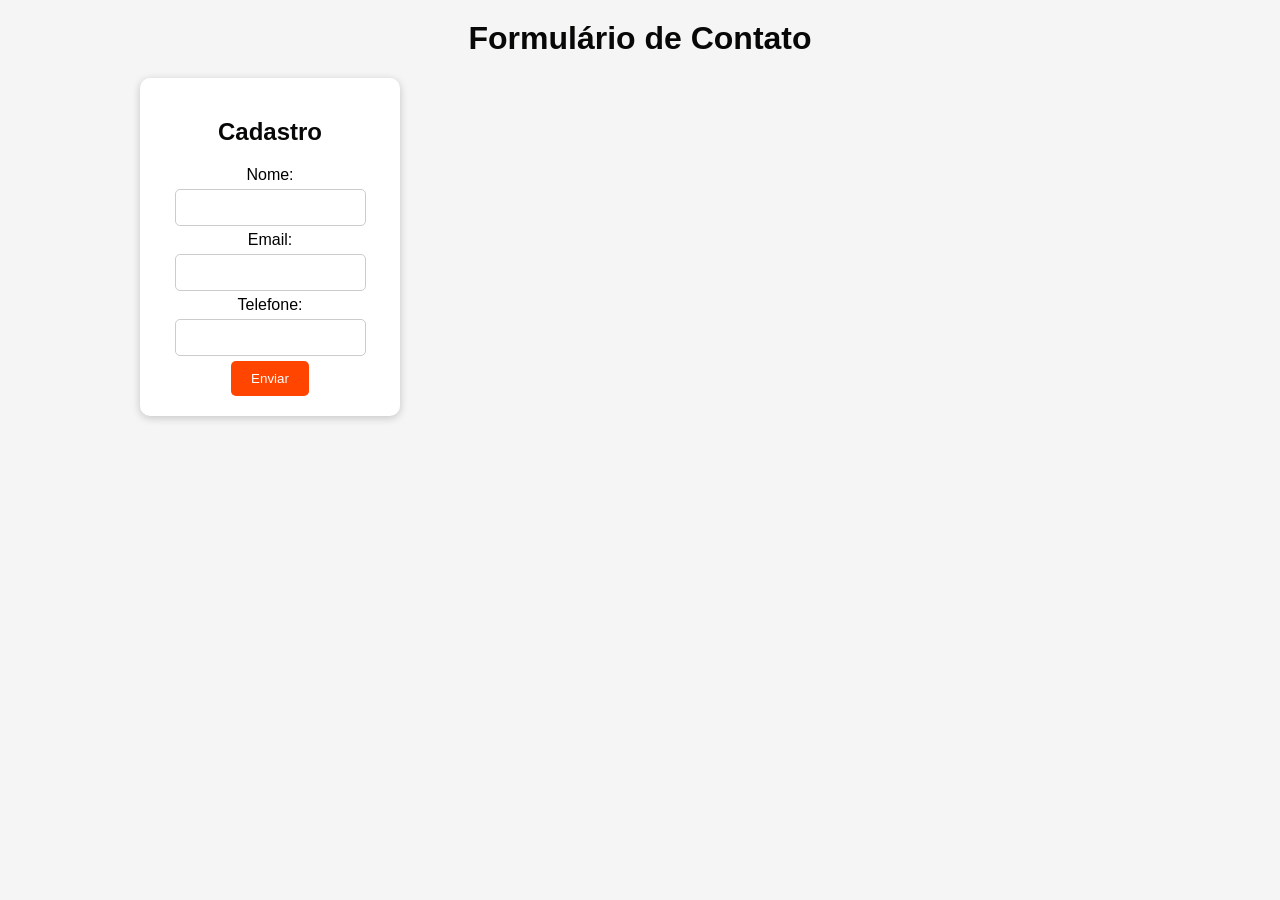
==== registro.html @ de1928ee "adicinando pagima de registro e organizacao do codigo" ====
<!DOCTYPE html>
<html lang="en">
<head>
    <meta charset="UTF-8">
    <meta name="viewport" content="width=device-width, initial-scale=1.0">
    <link rel="stylesheet" href="style.css">
    <title>Document</title>
</head>
<body>
    
    <h1> Formulário de Contato</h1>

    <div class="pizza-card">

        <h2>Cadastro</h2>

        <form action="contatos" method="POST">

            <label for="nome">Nome:</label>
            <input type="text" id="nome" name="nome" required>

            <label for="email">Email:</label>
            <input type="email" id="email" name="email" required>

            <label for="telefone">Telefone:</label>
            <input type="tel" id="telefone" name="telefone">

            <button type="submit">Enviar</button>

        </form>

    </div>

    
</body>
</html>
---- style.css ----
/*
body {
    background-color: #f1beaa;
    font-family: Arial, sans-serif;
    max-width: 900px;
    margin: auto;
}    
*/
.img-container {
    background-color: orangered;
   display: flex; justify-content: center; align-items: center;
    margin-left: auto;
    margin-right: auto;
    margin-top: 20px;
    
}
img {
    max-width: 200px;
    height: auto;
}

h1 {
    color: #080807;
    text-align: center;
    margin-top: 20px;
}

p {
    color: #080807;
    text-align: center;
    font-size: 18px;
    margin: 20px;
}
h2 {
    color: #080807;
    text-align: center;
    margin-top: 20px;
}
li {
    color: #080807;
    font-size: 16px;
    margin: 10px 0;
}

body {
    font-family: Arial, sans-serif;
    background-color: #f5f5f5;
    max-width: 1000px;
    margin: auto;
}

.pizza-container {
    display: flex;
    flex-wrap: wrap;
    justify-content: center;
    gap: 20px;
}

.pizza-card {
    background-color: white;
    width: 220px;
    padding: 20px;
    border-radius: 10px;
    box-shadow: 0px 2px 8px rgba(0,0,0,0.2);
    text-align: center;
}

.pizza-card h3 {
    color: orangered;
}

button {
    padding: 10px 20px;
    background-color: orangered;
    color: white;
    border: none;
    border-radius: 5px;
    cursor: pointer;
}

button:hover {
    opacity: 0.8;
}

input {
    padding: 10px;
    margin: 5px;
    border-radius: 5px;
    border: 1px solid #ccc;
}.navbar {
    background-color: orangered;
    display: flex;
    justify-content: space-between;
    align-items: center;
    padding: 15px 30px;
    border-radius: 10px;
    margin-top: 15px;
}

.logo {
    color: white;
}

.nav-links {
    display: flex;
    list-style: none;
    gap: 20px;
}

.nav-links a {
    text-decoration: none;
    color: white;
    font-weight: bold;
}

.nav-links a:hover {
    opacity: 0.7;
}

.contato-form {
    display: flex;
    justify-content: center;
    align-items: center;
    gap: 10px;
    margin-bottom: 30px;
    flex-wrap: wrap;
}

@media (max-width: 768px) {

    .navbar {
        flex-direction: column;
        gap: 15px;
    }

    .nav-links {
        flex-direction: column;
        text-align: center;
        padding: 0;
    }

    .pizza-card {
        width: 90%;
    }

    body {
        padding: 10px;
    }

    input {
        width: 90%;
    }
}
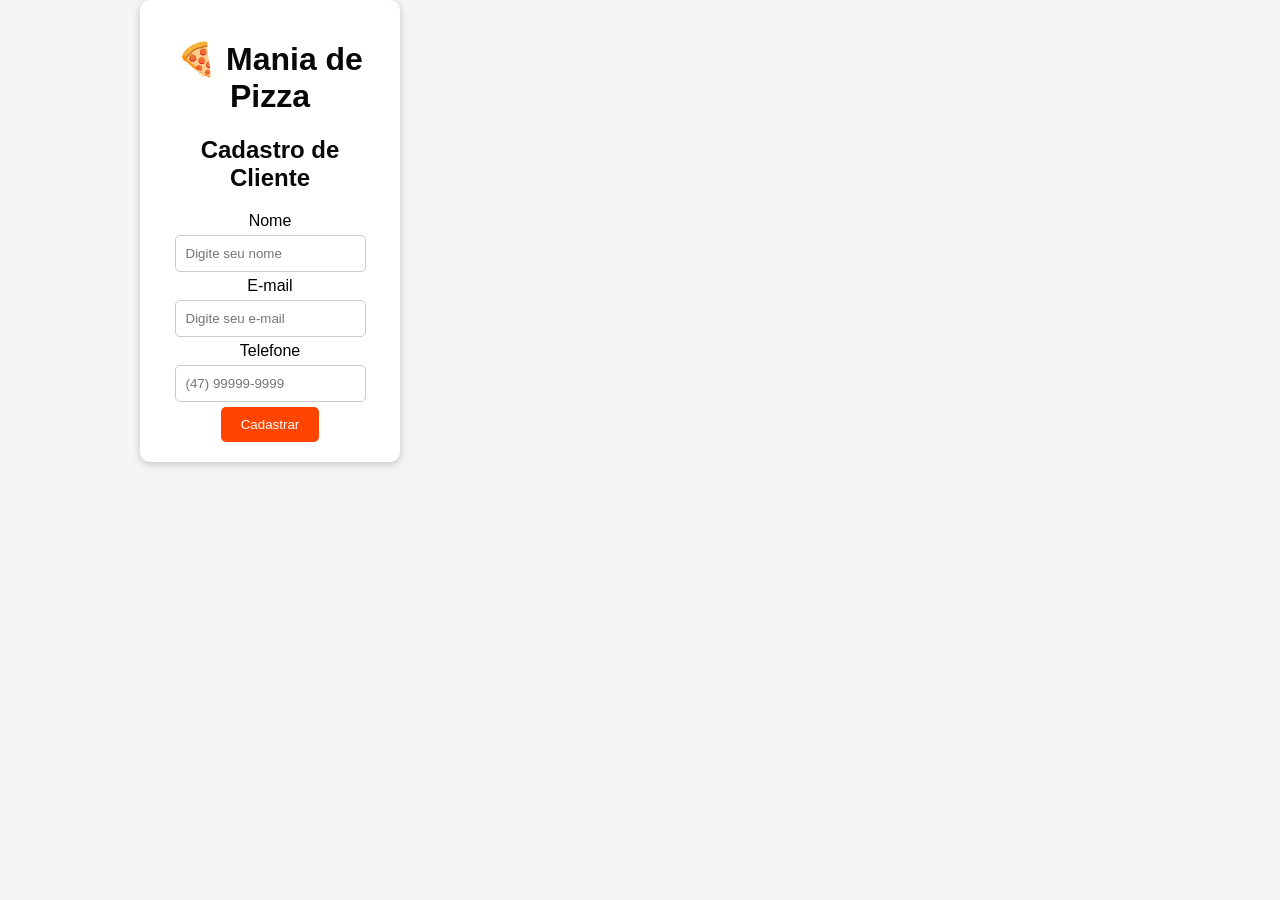
==== commit bef0dd54: "incluindo javascript" ====
--- a/registro.html
+++ b/registro.html
@@ -1,36 +1,56 @@
 <!DOCTYPE html>
-<html lang="en">
+<html lang="pt-BR">
 <head>
     <meta charset="UTF-8">
     <meta name="viewport" content="width=device-width, initial-scale=1.0">
     <link rel="stylesheet" href="style.css">
-    <title>Document</title>
+    <title>Mania de Pizza - Cadastro</title>
 </head>
 <body>
     
-    <h1> Formulário de Contato</h1>
+    <div class="container">
 
-    <div class="pizza-card">
+        <div class="pizza-card">
 
-        <h2>Cadastro</h2>
+            <h1>🍕 Mania de Pizza</h1>
+            <h2>Cadastro de Cliente</h2>
 
-        <form action="contatos" method="POST">
+            <form action="/contatos" method="POST">
 
-            <label for="nome">Nome:</label>
-            <input type="text" id="nome" name="nome" required>
+                <label for="nome">Nome</label>
+                <input 
+                    type="text" 
+                    id="nome" 
+                    name="nome" 
+                    placeholder="Digite seu nome"
+                    required
+                >
 
-            <label for="email">Email:</label>
-            <input type="email" id="email" name="email" required>
+                <label for="email">E-mail</label>
+                <input 
+                    type="email" 
+                    id="email" 
+                    name="email"
+                    placeholder="Digite seu e-mail"
+                    required
+                >
 
-            <label for="telefone">Telefone:</label>
-            <input type="tel" id="telefone" name="telefone">
+                <label for="telefone">Telefone</label>
+                <input 
+                    type="tel" 
+                    id="telefone" 
+                    name="telefone"
+                    placeholder="(47) 99999-9999"
+                >
 
-            <button type="submit">Enviar</button>
+                <button type="submit">
+                    Cadastrar
+                </button>
 
-        </form>
+            </form>
 
-    </div>
-
+        </div>
+    </div>  
     
 </body>
-</html>+</html>
--- a/style.css
+++ b/style.css
@@ -96,6 +96,9 @@
     padding: 15px 30px;
     border-radius: 10px;
     margin-top: 15px;
+    position: sticky;
+    top: 0;
+    z-index: 1000;
 }
 
 .logo {
@@ -141,8 +144,12 @@
     }
 
     .pizza-card {
-        width: 90%;
+    transition: 0.3s;
     }
+
+    .pizza-card:hover{
+    transform: translateY(-5px);
+}
 
     body {
         padding: 10px;
@@ -151,4 +158,19 @@
     input {
         width: 90%;
     }
+}
+
+.whatsapp-btn{
+    display: inline-block;
+    margin-top: 20px;
+    padding: 12px 20px;
+    background-color: #25d366;
+    color: white;
+    text-decoration: none;
+    border-radius: 8px;
+    font-weight: bold;
+}
+
+.whatsapp-btn:hover{
+    opacity: 0.8;
 }
